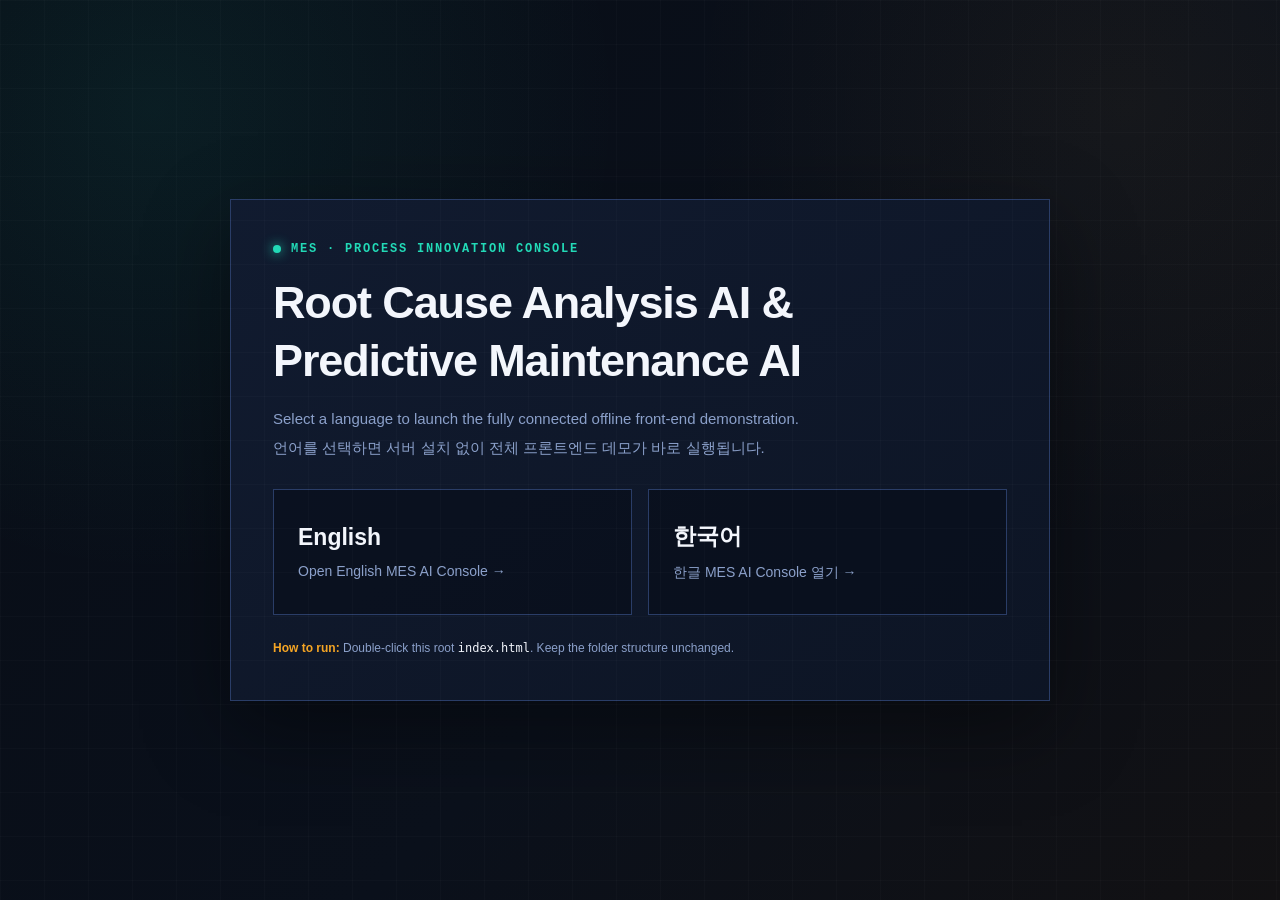
==== index.html @ d5ca3db9 "Initial release of MES PI AI Console demonstration Initial release of the AI-powered MES Process Inn" ====
<!DOCTYPE html>
<html lang="en">
<head>
  <meta charset="UTF-8">
  <meta name="viewport" content="width=device-width, initial-scale=1.0">
  <title>MES AI Console — Language Selection</title>
  <link rel="stylesheet" href="mes-ai-console-project/assets/css/launcher.css">
</head>
<body>
  <main class="launcher">
    <section class="launcher-card">
      <div class="eyebrow"><span class="status-dot"></span>MES · PROCESS INNOVATION CONSOLE</div>
      <h1>Root Cause Analysis AI &amp;<br>Predictive Maintenance AI</h1>
      <p class="description">Select a language to launch the fully connected offline front-end demonstration.</p>
      <p class="description korean">언어를 선택하면 서버 설치 없이 전체 프론트엔드 데모가 바로 실행됩니다.</p>
      <div class="language-grid">
        <a class="language-card" href="mes-ai-console-project/pages/MES_Console_Full_EN%20(8).html">
          <span class="language-name">English</span>
          <span class="language-action">Open English MES AI Console →</span>
        </a>
        <a class="language-card" href="mes-ai-console-project/pages/MES_Console_Full_KR%20(24).html">
          <span class="language-name">한국어</span>
          <span class="language-action">한글 MES AI Console 열기 →</span>
        </a>
      </div>
      <p class="run-note"><strong>How to run:</strong> Double-click this root <code>index.html</code>. Keep the folder structure unchanged.</p>
    </section>
  </main>
  <script src="mes-ai-console-project/assets/js/launcher.js"></script>
</body>
</html>
---- mes-ai-console-project/assets/css/launcher.css ----
:root{--bg:#080d16;--panel:#111b30;--panel2:#15213a;--line:#2a3d67;--text:#f3f6fc;--muted:#8ba0ca;--teal:#22dab7;--amber:#f5a524}*{box-sizing:border-box}html,body{min-height:100%}body{margin:0;color:var(--text);font-family:"Segoe UI",Arial,"Malgun Gothic",sans-serif;background:radial-gradient(circle at 12% 12%,rgba(34,218,183,.08),transparent 34%),radial-gradient(circle at 88% 12%,rgba(245,165,36,.05),transparent 32%),linear-gradient(135deg,var(--bg),#0a101b 58%,#121113)}body:before{content:"";position:fixed;inset:0;pointer-events:none;background-image:linear-gradient(rgba(255,255,255,.018) 1px,transparent 1px),linear-gradient(90deg,rgba(255,255,255,.018) 1px,transparent 1px);background-size:44px 44px}.launcher{min-height:100vh;display:grid;place-items:center;padding:32px}.launcher-card{width:min(820px,100%);padding:42px;border:1px solid var(--line);background:linear-gradient(145deg,rgba(17,27,48,.97),rgba(13,21,37,.97));box-shadow:0 28px 80px rgba(0,0,0,.42)}.eyebrow{display:flex;align-items:center;gap:10px;margin-bottom:18px;color:var(--teal);font-family:Consolas,"Courier New",monospace;font-size:12px;font-weight:700;letter-spacing:.15em}.status-dot{width:8px;height:8px;border-radius:50%;background:var(--teal);box-shadow:0 0 12px var(--teal);animation:pulse 1.8s ease-in-out infinite}@keyframes pulse{50%{opacity:.4;transform:scale(.82)}}h1{margin:0 0 18px;font-size:clamp(30px,5vw,45px);line-height:1.28;letter-spacing:-.025em}.description{margin:0 0 4px;color:var(--muted);font-size:15px;line-height:1.65}.description.korean{margin-bottom:28px}.language-grid{display:grid;grid-template-columns:repeat(2,minmax(0,1fr));gap:16px}.language-card{min-height:126px;display:flex;flex-direction:column;justify-content:center;gap:12px;padding:24px;color:var(--text);text-decoration:none;border:1px solid var(--line);background:rgba(7,12,23,.55);transition:.18s}.language-card:hover,.language-card:focus-visible{transform:translateY(-3px);border-color:#4b6fae;background:var(--panel2);outline:none}.language-name{font-size:23px;font-weight:750}.language-action{color:var(--muted);font-size:14px}.language-card:hover .language-action{color:var(--teal)}.run-note{margin:24px 0 0;color:var(--muted);font-size:12px;line-height:1.6}.run-note strong{color:var(--amber)}.run-note code{color:var(--text)}@media(max-width:680px){.launcher{padding:18px}.launcher-card{padding:30px 22px}.language-grid{grid-template-columns:1fr}}
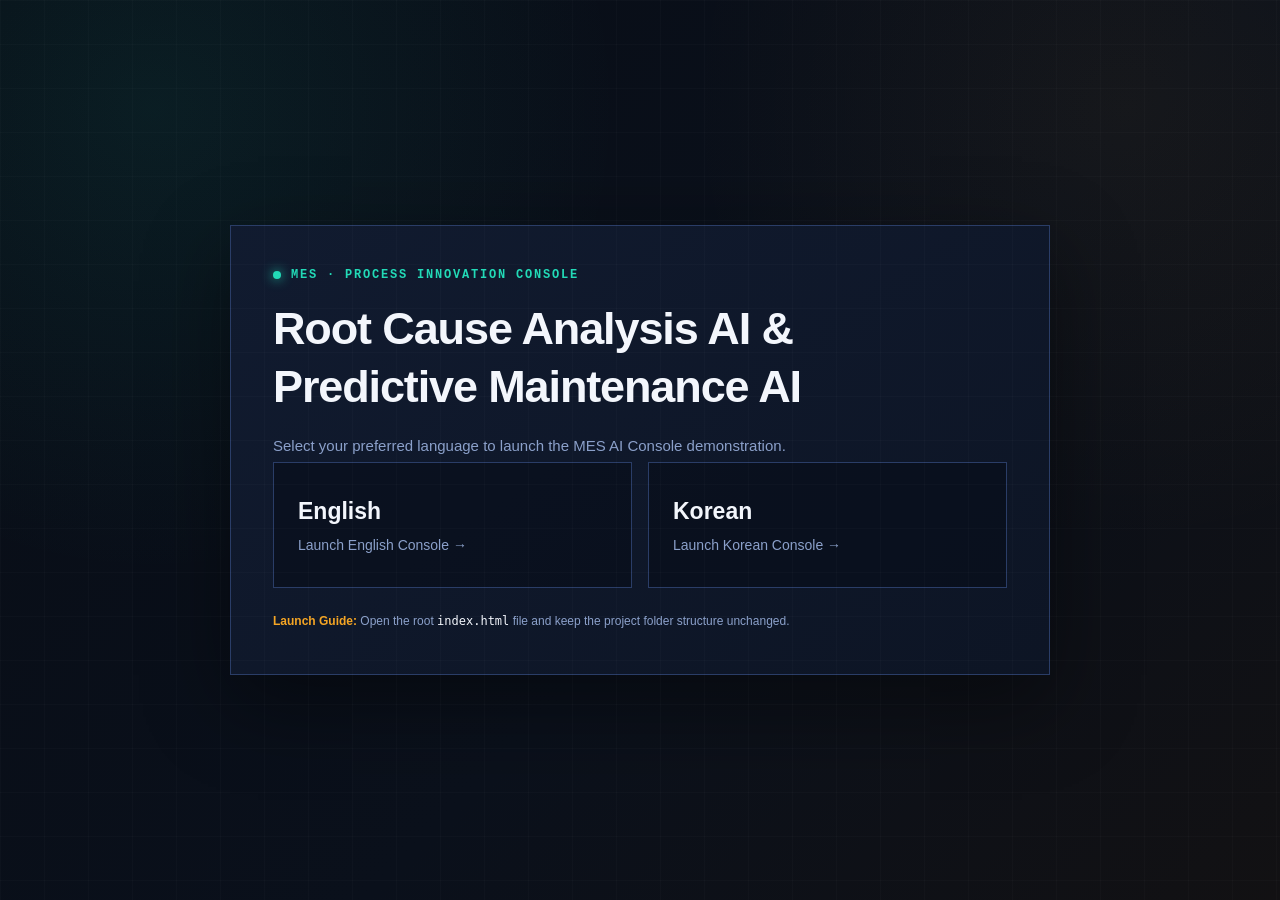
==== commit 2cb01965: "Update main files and edited HTML console pages Update main files and edited HTML console pages" ====
--- a/index.html
+++ b/index.html
@@ -3,27 +3,27 @@
 <head>
   <meta charset="UTF-8">
   <meta name="viewport" content="width=device-width, initial-scale=1.0">
-  <title>MES AI Console — Language Selection</title>
+  <meta name="description" content="MES Process Innovation Console bilingual demonstration">
+  <title>MES AI Console - Language Selection</title>
   <link rel="stylesheet" href="mes-ai-console-project/assets/css/launcher.css">
 </head>
 <body>
   <main class="launcher">
-    <section class="launcher-card">
-      <div class="eyebrow"><span class="status-dot"></span>MES · PROCESS INNOVATION CONSOLE</div>
-      <h1>Root Cause Analysis AI &amp;<br>Predictive Maintenance AI</h1>
-      <p class="description">Select a language to launch the fully connected offline front-end demonstration.</p>
-      <p class="description korean">언어를 선택하면 서버 설치 없이 전체 프론트엔드 데모가 바로 실행됩니다.</p>
+    <section class="launcher-card" aria-labelledby="pageTitle">
+      <div class="eyebrow"><span class="status-dot" aria-hidden="true"></span>MES · PROCESS INNOVATION CONSOLE</div>
+      <h1 id="pageTitle">Root Cause Analysis AI &amp;<br>Predictive Maintenance AI</h1>
+      <p class="description">Select your preferred language to launch the MES AI Console demonstration.</p>
       <div class="language-grid">
-        <a class="language-card" href="mes-ai-console-project/pages/MES_Console_Full_EN%20(8).html">
+        <a class="language-card" href="mes-ai-console-project/pages/MES_Console_Full_EN.html">
           <span class="language-name">English</span>
-          <span class="language-action">Open English MES AI Console →</span>
+          <span class="language-action">Launch English Console <span aria-hidden="true">→</span></span>
         </a>
-        <a class="language-card" href="mes-ai-console-project/pages/MES_Console_Full_KR%20(24).html">
-          <span class="language-name">한국어</span>
-          <span class="language-action">한글 MES AI Console 열기 →</span>
+        <a class="language-card" href="mes-ai-console-project/pages/MES_Console_Full_KR.html">
+          <span class="language-name">Korean</span>
+          <span class="language-action">Launch Korean Console <span aria-hidden="true">→</span></span>
         </a>
       </div>
-      <p class="run-note"><strong>How to run:</strong> Double-click this root <code>index.html</code>. Keep the folder structure unchanged.</p>
+      <p class="run-note"><strong>Launch Guide:</strong> Open the root <code>index.html</code> file and keep the project folder structure unchanged.</p>
     </section>
   </main>
   <script src="mes-ai-console-project/assets/js/launcher.js"></script>
